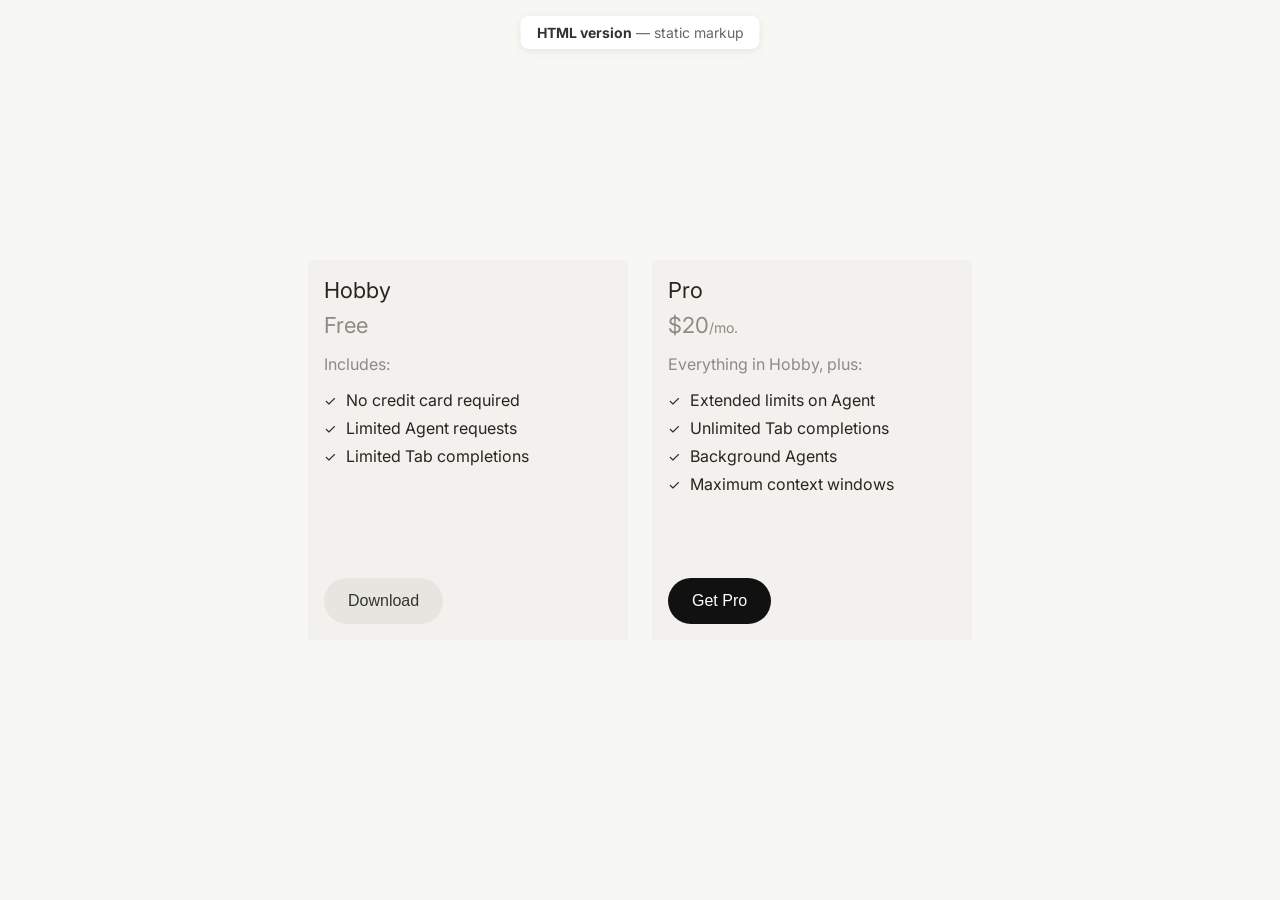
==== index.html @ da3cf656 "Initial commit" ====
<!DOCTYPE html>
<html lang="en">
<head>
    <meta charset="UTF-8">
    <meta name="viewport" content="width=device-width, initial-scale=1.0">
    <title>Pricing Plans — HTML version</title>
    <link rel="preconnect" href="https://fonts.googleapis.com">
    <link rel="preconnect" href="https://fonts.gstatic.com" crossorigin>
    <link href="https://fonts.googleapis.com/css2?family=Inter:wght@400;500;600;700&display=swap" rel="stylesheet">
    <link rel="stylesheet" href="styles.css">
</head>
<body>
    <p class="page-label"><strong>HTML version</strong> — static markup</p>
    <div class="cards-container">
        <div class="card">
            <div class="card-top">
                <h3 class="card-title">Hobby</h3>
                <p class="card-price">
                    <span class="card-price-amount">Free</span>
                </p>
                <div class="card-content">
                    <p class="includes-text">Includes:</p>
                    <ul class="features-list">
                        <li>
                            <span class="checkmark">✓</span>
                            No credit card required
                        </li>
                        <li>
                            <span class="checkmark">✓</span>
                            Limited Agent requests
                        </li>
                        <li>
                            <span class="checkmark">✓</span>
                            Limited Tab completions
                        </li>
                    </ul>
                </div>
            </div>
            <button class="download-button secondary">Download</button>
        </div>
        <div class="card">
            <div class="card-top">
                <h3 class="card-title">Pro</h3>
                <p class="card-price">
                    <span class="card-price-amount">$20</span>
                    <span class="card-price-period">/mo.</span>
                </p>
                <div class="card-content">
                    <p class="includes-text">Everything in Hobby, plus:</p>
                    <ul class="features-list">
                        <li>
                            <span class="checkmark">✓</span>
                            Extended limits on Agent
                        </li>
                        <li>
                            <span class="checkmark">✓</span>
                            Unlimited Tab completions
                        </li>
                        <li>
                            <span class="checkmark">✓</span>
                            Background Agents
                        </li>
                        <li>
                            <span class="checkmark">✓</span>
                            Maximum context windows
                        </li>
                    </ul>
                </div>
            </div>
            <button class="download-button primary">Get Pro</button>
        </div>
    </div>
</body>
</html>
---- styles.css ----
* {
    margin: 0;
    padding: 0;
    box-sizing: border-box;
}

body {
    font-family: 'Inter', -apple-system, BlinkMacSystemFont, 'Segoe UI', Roboto, sans-serif;
    background-color: #f7f7f4;
    display: flex;
    justify-content: center;
    align-items: center;
    min-height: 100vh;
    padding: 20px;
}

.cards-container {
    display: flex;
    flex-direction: row;
    gap: 24px;
    flex-wrap: nowrap;
    justify-content: center;
    align-items: flex-start;
}

.card {
    display: flex;
    flex-direction: column;
    min-height: 380px;
    background-color: #f2f1ed;
    border-radius: 4px;
    padding: 16px;
    width: 320px;
    flex-shrink: 0;
}

.card-top {
    display: flex;
    flex-direction: column;
}

.card-title {
    font-size: 22px;
    line-height: 28px;
    font-weight: 400;
    color: #26251e;
    margin-bottom: 8px;
}

.card-price {
    font-size: 20px;
    color: rgba(38, 37, 30, 0.5);
    display: inline-flex;
    align-items: baseline;
}

.card-price-amount {
    font-size: 22px;
    font-weight: 400;
    color: rgba(38, 37, 30, 0.5);
}

.card-price-period {
    font-size: 14px;
    color: rgba(38, 37, 30, 0.5);
}

.card-content {
    margin-bottom: 32px;
}

.includes-text {
    font-size: 16px;
    color: rgba(38, 37, 30, 0.5);
    margin: 16px 0px;
}

.features-list {
    list-style: none;
    padding: 0;
}

.features-list li {
    display: flex;
    align-items: center;
    margin-bottom: 8px;
    font-size: 16px;
    color: #26251e;
}

.checkmark {
    color: #26251e;
    font-size: 14px;
    margin-right: 10px;
    font-weight: 400;
}

.download-button {
    margin-top: auto;
    width: fit-content;
    background-color: #e6e5e0;
    border: none;
    border-radius: 999px;
    padding: 14px 24px;
    font-size: 16px;
    font-weight: 500;
    color: #333;
    cursor: pointer;
    transition: background-color 0.2s ease;
}

.download-button:hover {
    background-color: #D8D6CE;
}

.download-button:active {
    background-color: #D8D6CE;
}

.download-button.primary {
    background-color: #111;
    color: #fff;
}

.download-button.primary:hover {
    background-color: #333;
}

.download-button.primary:active {
    background-color: #333;
}

.page-label {
    position: fixed;
    top: 16px;
    left: 50%;
    transform: translateX(-50%);
    font-size: 14px;
    color: #666;
    background: #fff;
    padding: 8px 16px;
    border-radius: 8px;
    box-shadow: 0 2px 8px rgba(0,0,0,0.08);
}

.page-label strong {
    color: #333;
}
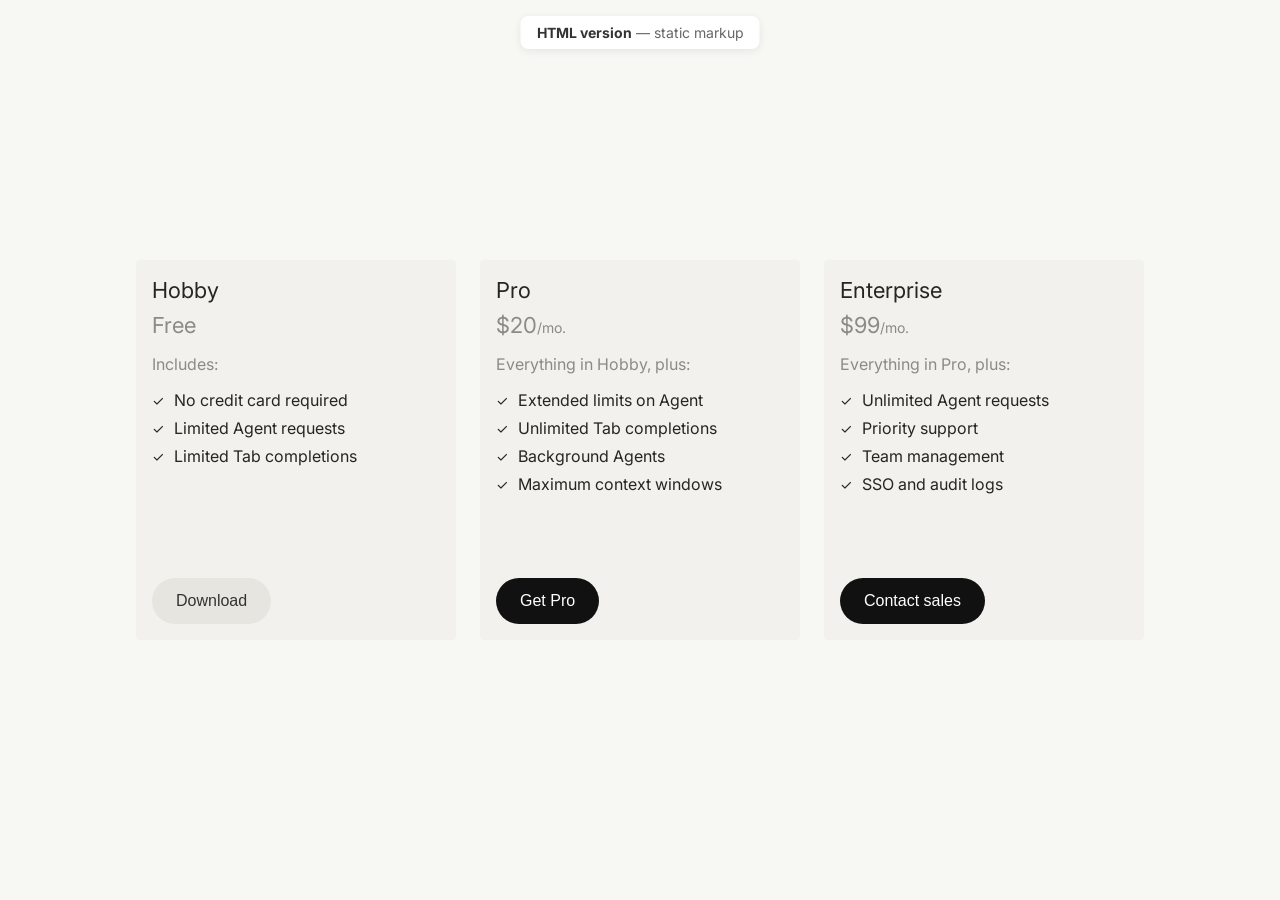
==== commit bdd8d7ce: "Added Comments and a Card We have added an Enterprise card to the file and comments to help us under" ====
--- a/index.html
+++ b/index.html
@@ -4,14 +4,21 @@
     <meta charset="UTF-8">
     <meta name="viewport" content="width=device-width, initial-scale=1.0">
     <title>Pricing Plans — HTML version</title>
+    <!-- Preconnect to Google Fonts for faster font loading -->
     <link rel="preconnect" href="https://fonts.googleapis.com">
     <link rel="preconnect" href="https://fonts.gstatic.com" crossorigin>
+    <!-- Inter: weights 400, 500, 600, 700 -->
     <link href="https://fonts.googleapis.com/css2?family=Inter:wght@400;500;600;700&display=swap" rel="stylesheet">
+    <!-- Main styles for this page -->
     <link rel="stylesheet" href="styles.css">
 </head>
 <body>
+    <!-- Dev label: shows this is the HTML (not JSX) version -->
     <p class="page-label"><strong>HTML version</strong> — static markup</p>
+
+    <!-- Wrapper for all pricing cards; horizontal layout with gap -->
     <div class="cards-container">
+        <!-- Card 1: Hobby tier -->
         <div class="card">
             <div class="card-top">
                 <h3 class="card-title">Hobby</h3>
@@ -38,6 +45,8 @@
             </div>
             <button class="download-button secondary">Download</button>
         </div>
+
+        <!-- Card 2: Pro tier (primary CTA style) -->
         <div class="card">
             <div class="card-top">
                 <h3 class="card-title">Pro</h3>
@@ -69,6 +78,39 @@
             </div>
             <button class="download-button primary">Get Pro</button>
         </div>
+
+        <!-- Card 3: Enterprise tier (same structure; add any card by copying this block) -->
+        <div class="card">
+            <div class="card-top">
+                <h3 class="card-title">Enterprise</h3>
+                <p class="card-price">
+                    <span class="card-price-amount">$99</span>
+                    <span class="card-price-period">/mo.</span>
+                </p>
+                <div class="card-content">
+                    <p class="includes-text">Everything in Pro, plus:</p>
+                    <ul class="features-list">
+                        <li>
+                            <span class="checkmark">✓</span>
+                            Unlimited Agent requests
+                        </li>
+                        <li>
+                            <span class="checkmark">✓</span>
+                            Priority support
+                        </li>
+                        <li>
+                            <span class="checkmark">✓</span>
+                            Team management
+                        </li>
+                        <li>
+                            <span class="checkmark">✓</span>
+                            SSO and audit logs
+                        </li>
+                    </ul>
+                </div>
+            </div>
+            <button class="download-button primary">Contact sales</button>
+        </div>
     </div>
 </body>
 </html>
--- a/styles.css
+++ b/styles.css
@@ -1,9 +1,14 @@
+/* ============================================
+   Base reset
+   ============================================ */
 * {
     margin: 0;
     padding: 0;
     box-sizing: border-box;
 }
 
+/* --- Page layout ---
+   Centered content, warm off-white background */
 body {
     font-family: 'Inter', -apple-system, BlinkMacSystemFont, 'Segoe UI', Roboto, sans-serif;
     background-color: #f7f7f4;
@@ -14,6 +19,8 @@
     padding: 20px;
 }
 
+/* --- Cards container ---
+   Horizontal row of cards, 24px gap */
 .cards-container {
     display: flex;
     flex-direction: row;
@@ -23,6 +30,8 @@
     align-items: flex-start;
 }
 
+/* --- Single pricing card ---
+   Fixed width, min height, cream background */
 .card {
     display: flex;
     flex-direction: column;
@@ -34,11 +43,13 @@
     flex-shrink: 0;
 }
 
+/* Card header area: title + price + features */
 .card-top {
     display: flex;
     flex-direction: column;
 }
 
+/* Plan name (e.g. Hobby, Pro) */
 .card-title {
     font-size: 22px;
     line-height: 28px;
@@ -47,6 +58,7 @@
     margin-bottom: 8px;
 }
 
+/* Price row: amount and optional period */
 .card-price {
     font-size: 20px;
     color: rgba(38, 37, 30, 0.5);
@@ -65,16 +77,19 @@
     color: rgba(38, 37, 30, 0.5);
 }
 
+/* Wrapper for "Includes:" + feature list */
 .card-content {
     margin-bottom: 32px;
 }
 
+/* "Includes:" or "Everything in Hobby, plus:" */
 .includes-text {
     font-size: 16px;
     color: rgba(38, 37, 30, 0.5);
     margin: 16px 0px;
 }
 
+/* Feature list: no bullets, stacked rows */
 .features-list {
     list-style: none;
     padding: 0;
@@ -88,6 +103,7 @@
     color: #26251e;
 }
 
+/* Checkmark (✓) before each feature */
 .checkmark {
     color: #26251e;
     font-size: 14px;
@@ -95,6 +111,8 @@
     font-weight: 400;
 }
 
+/* --- Buttons ---
+   Base: pill shape, sits at bottom of card */
 .download-button {
     margin-top: auto;
     width: fit-content;
@@ -117,6 +135,7 @@
     background-color: #D8D6CE;
 }
 
+/* Primary CTA: dark background, white text */
 .download-button.primary {
     background-color: #111;
     color: #fff;
@@ -130,6 +149,8 @@
     background-color: #333;
 }
 
+/* --- Page label (dev only) ---
+   Fixed badge at top center */
 .page-label {
     position: fixed;
     top: 16px;
